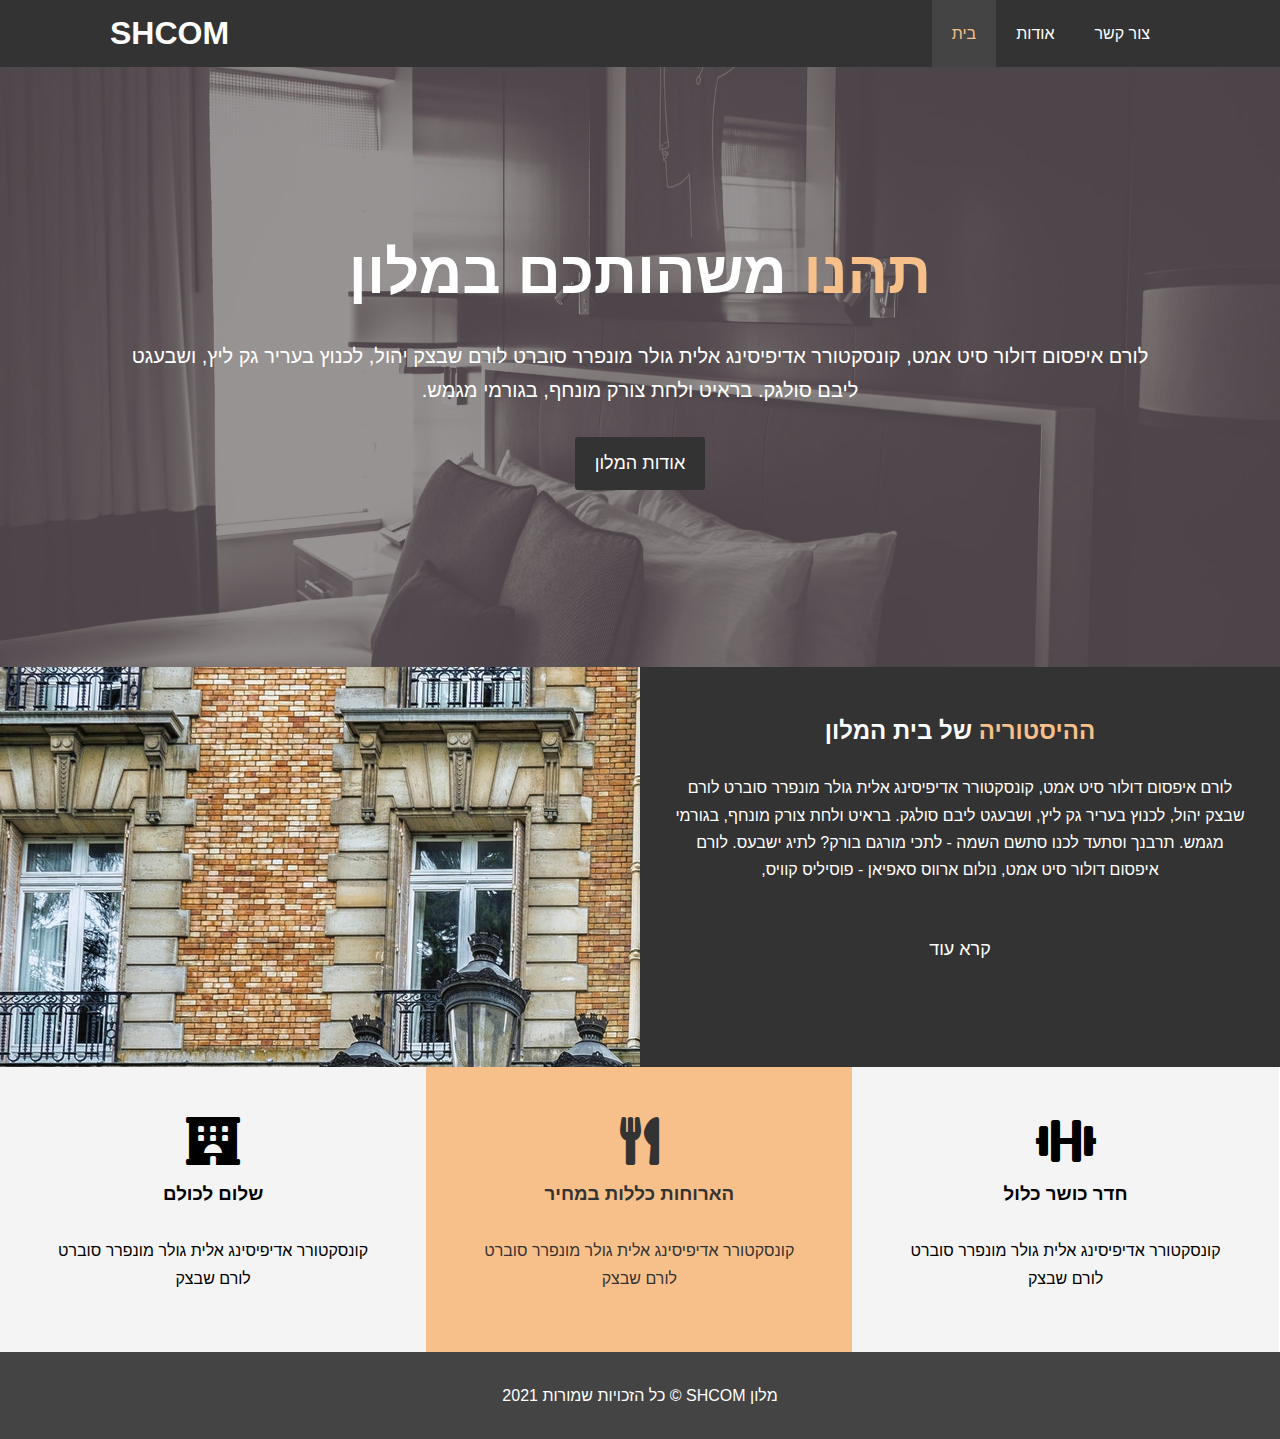
==== index.html @ eb7f4466 "first commit" ====
<!DOCTYPE html>
<html lang="he" dir="rtl">
  <head>
    <meta charset="UTF-8" />
    <meta http-equiv="X-UA-Compatible" content="IE=edge" />
    <meta name="viewport" content="width=device-width, initial-scale=1.0" />
    <meta
      name="description"
      content=" ברוכים הבאים לבית מלון יוקרתי ומפנק בצפון הארץ"
    />
    <meta
      name="keywords"
      content="יוקרתי,בית מלון, ראש הנקרה, צפון, חמישה כוכבים"
    />
    <link rel="stylesheet" href="./css/style.css" />
    <link
      rel="stylesheet"
      href="https://cdnjs.cloudflare.com/ajax/libs/font-awesome/5.6.1/css/all.min.css"
    />
    <title>ברוכים הבאים | מלון SHCOM</title>
  </head>
  <body>
    <header>
      <nav id="navbar">
        <div class="container">
          <h1 class="logo"><a href="index.html">SHCOM</a></h1>
          <ul>
            <li><a class="current" href="index.html">בית</a></li>
            <li><a href="about.html">אודות</a></li>
            <li><a href="contact.html">צור קשר</a></li>
          </ul>
        </div>
      </nav>
      <div id="showcase">
        <div class="container">
          <div class="showcase-content">
            <h1><span class="text-primary">תהנו</span> משהותכם במלון</h1>
            <p class="lead">
              לורם איפסום דולור סיט אמט, קונסקטורר אדיפיסינג אלית גולר מונפרר
              סוברט לורם שבצק יהול, לכנוץ בעריר גק ליץ, ושבעגט ליבם סולגק. בראיט
              ולחת צורק מונחף, בגורמי מגמש.
            </p>
            <a class="btn" href="about.html">אודות המלון</a>
          </div>
        </div>
      </div>
    </header>
    <section id="home-info" class="bg-dark">
      <div class="info-img"></div>
      <div class="info-content">
        <h2>
          <span class="text-primary">ההיסטוריה</span>
          של בית המלון
        </h2>
        <p>
          לורם איפסום דולור סיט אמט, קונסקטורר אדיפיסינג אלית גולר מונפרר סוברט
          לורם שבצק יהול, לכנוץ בעריר גק ליץ, ושבעגט ליבם סולגק. בראיט ולחת צורק
          מונחף, בגורמי מגמש. תרבנך וסתעד לכנו סתשם השמה - לתכי מורגם בורק? לתיג
          ישבעס. לורם איפסום דולור סיט אמט, נולום ארווס סאפיאן - פוסיליס קוויס,
        </p>
        <a href="about.html" class="btn">קרא עוד</a>
      </div>
    </section>

    <section id="features">
      <div class="box bg-light">
        <i class="fas fa-hotel fa-3x"></i>
        <h3>שלום לכולם</h3>
        <p>קונסקטורר אדיפיסינג אלית גולר מונפרר סוברט לורם שבצק</p>
      </div>
      <div class="box bg-primary">
        <i class="fas fa-utensils fa-3x"></i>
        <h3>הארוחות כללות במחיר</h3>
        <p>קונסקטורר אדיפיסינג אלית גולר מונפרר סוברט לורם שבצק</p>
      </div>
      <div class="box bg-light">
        <i class="fas fa-dumbbell fa-3x"></i>
        <h3>חדר כושר כלול</h3>
        <p>קונסקטורר אדיפיסינג אלית גולר מונפרר סוברט לורם שבצק</p>
      </div>
    </section>
    <div class="clr"></div>
    <footer id="main-footer">
      <p>מלון SHCOM © כל הזכויות שמורות 2021</p>
    </footer>
  </body>
</html>
---- css/style.css ----
/* Reset */
* {
  margin: 0;
  padding: 0;
  box-sizing: border-box;
}

/* Main Styling: Core elements: body links  heading paragraphs */

html,
body {
  font-family: 'Arimo', sans-serif;
  line-height: 1.7em;
}

a {
  color: #333;
  text-decoration: none;
}

h1,
h2,
h3 {
  font-family: 'Secular One', sans-serif;
  padding-bottom: 20px;
}

p {
  margin: 10px 0;
}

/* Utility  classes */
.container {
  margin: auto;
  max-width: 1100px;
  overflow: auto;
  padding: 0 20px;
}

.text-primary {
  color: #f7c08a;
}

.lead {
  font-size: 20px;
}

.btn {
  display: inline-block;
  font-size: 18px;
  color: #fff;
  background: #333;
  padding: 13px 20px;
  border: none;
  border-radius: 3px;
  cursor: pointer;
}

.btn-light {
  background-color: #f4f4f4;
  color: #333;
}

.bg-dark {
  background-color: #333;
  color: #fff;
}

.bg-light {
  background-color: #f4f4f4;
}

.bg-primary {
  background: #f7c08a;
  color: #333;
}

.btn:hover {
  background-color: #f7c08a;
  color: #333;
}

.clr {
  clear: both;
}

.l-heading {
  font-size: 30px;
}

/* padding */
.py-1 {
  padding: 10px 0;
}
.py-2 {
  padding: 20px 0;
}
.py-3 {
  padding: 30px 0;
}

/* Navbar */
#navbar {
  background-color: #333;
  color: #fff;
  overflow: auto; /* so that the background shows no matter what... */
}

#navbar a {
  color: #fff;
}

#navbar h1 {
  float: left;
  padding-top: 20px;
}

#navbar ul {
  float: right;
  list-style: none;
}

#navbar ul li {
  float: left;
}

#navbar ul li a {
  display: block;
  padding: 20px;
  text-align: center;
}

#navbar ul li a:hover,
#navbar ul li a.current {
  background-color: #444;
  color: #f7c08a;
}

/* Showcase */

#showcase {
  background: url('../img/showcase.jpg') no-repeat center center/cover;
  height: 600px;
}

#showcase .showcase-content {
  color: #fff;
  text-align: center;
  padding-top: 170px;
}

#showcase .showcase-content h1 {
  font-size: 60px;
  line-height: 1.2em;
}
#showcase .showcase-content p {
  padding-bottom: 20px;
  line-height: 1.7em;
}

/* Home Info */
#home-info {
  height: 400px;
}
#home-info .info-img {
  float: left;
  width: 50%;
  background: url('/img/photo-1.jpg') no-repeat;
  min-height: 100%;
}

#home-info .info-content {
  float: right;
  width: 50%;
  height: 100%;
  text-align: center;
  padding: 50px 30px;
  overflow: hidden;
}

#home-info .info-content p {
  padding-bottom: 30px;
}

/* Features */

.box {
  float: left;
  width: 33.3%;
  padding: 50px;
  text-align: center;
}
.box i {
  margin-bottom: 15px;
}

/* About Info page */

#about-info .info-right {
  float: right;
  width: 50%;
  min-height: 100%;
}

#about-info .info-left img {
  width: 70%;
  display: block;
  margin: auto;
  border-radius: 50%;
}
#about-info .info-left {
  float: left;
  width: 50%;
  min-height: 100%;
}

/* Testimonials */

#tesimonials {
  height: 600px;
  background: url('../img/test-bg.jpg') no-repeat center center/cover;
  padding-top: 100px;
}

#tesimonials h2 {
  color: #fff;
  text-align: center;
  padding-bottom: 40px;
}

#tesimonials .testimonial {
  padding: 20px;
  margin-bottom: 40px;
  border-radius: 5px;
  opacity: 0.9;
}

#tesimonials .testimonial img {
  width: 100px;
  float: right;
  margin-left: 20px;
  border-radius: 50%;
}

/* Cntact Form */

#contact-form .form-group {
  margin-bottom: 20px;
}

#contact-form label {
  display: block;
  margin-bottom: 2px;
}

#contact-form input,
#contact-form textarea {
  width: 100%;
  padding: 10px;
  border: 1px #ddd solid;
}

#contact-form textarea {
  height: 200px;
}

#contact-form input:focus,
#contact-form textarea:focus {
  outline: none;
  border-color: #f7c08a;
  border-width: 2px;
}

/* Footer */
#main-footer {
  text-align: center;
  background-color: #444;
  color: #fff;
  padding: 20px;
}
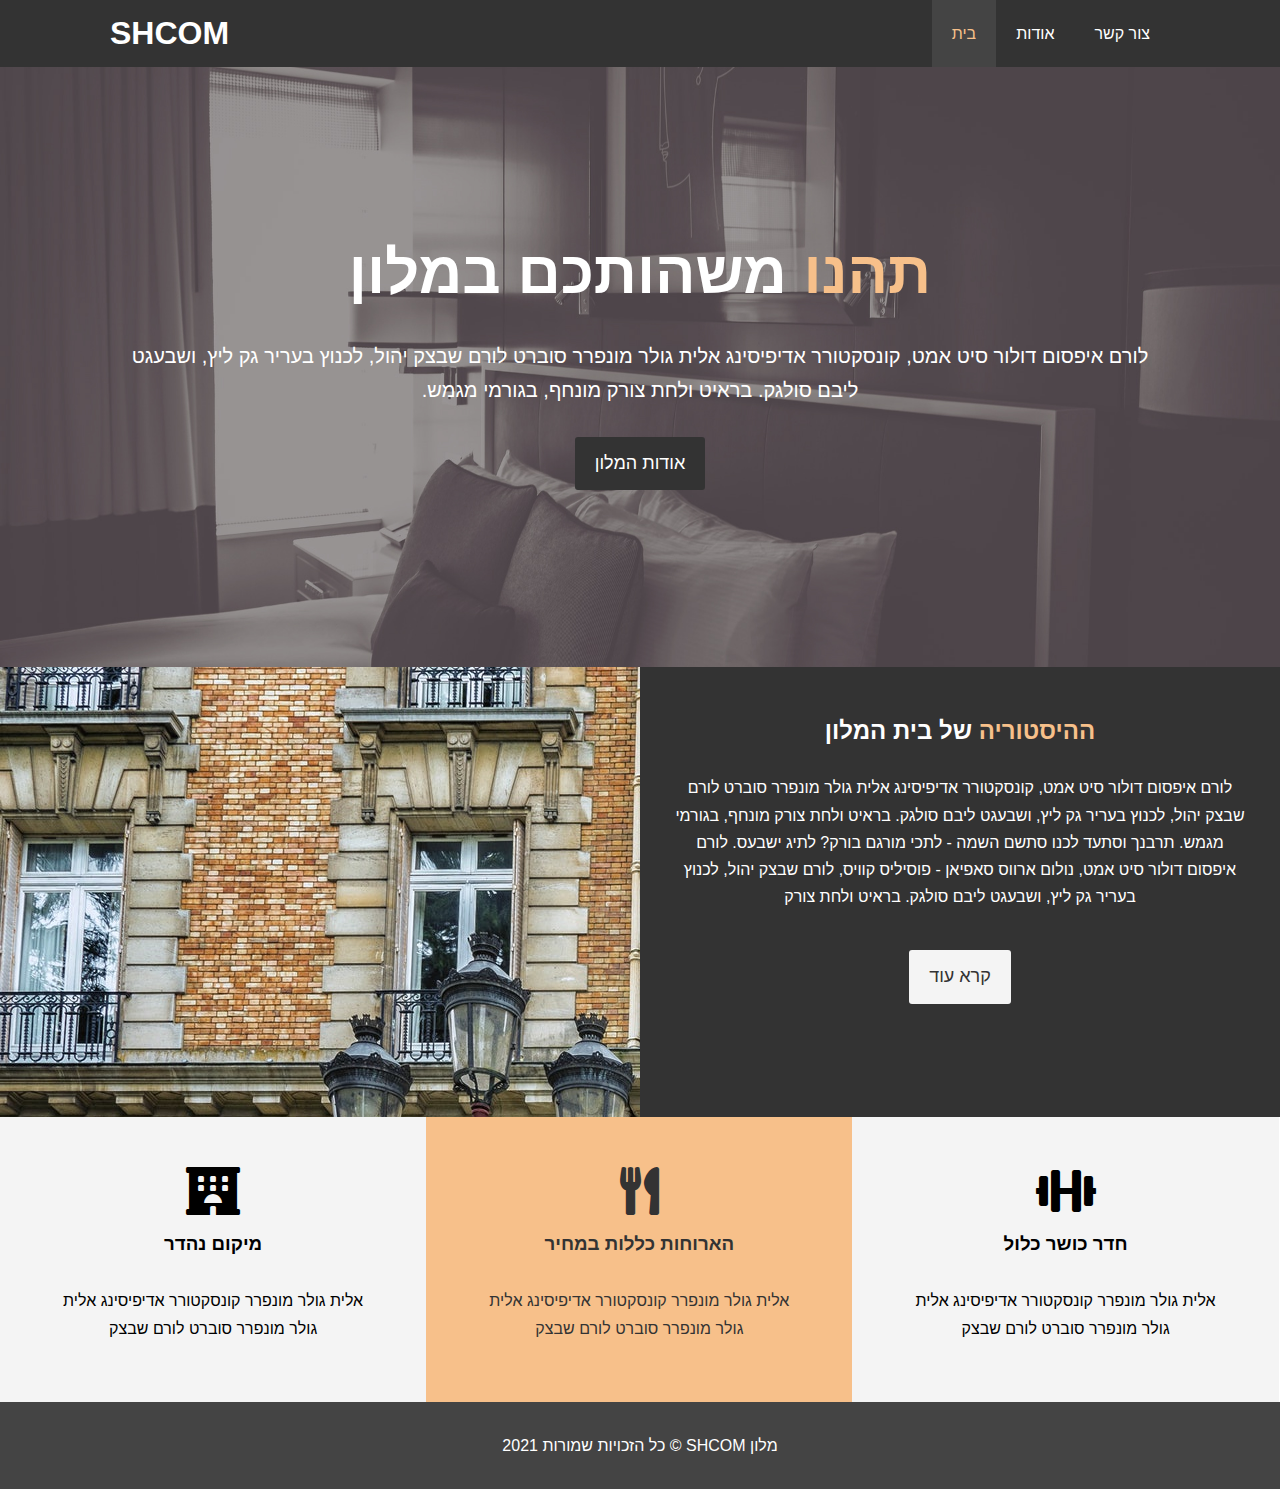
==== commit af308172: "adding media's" ====
--- a/index.html
+++ b/index.html
@@ -13,6 +13,11 @@
       content="יוקרתי,בית מלון, ראש הנקרה, צפון, חמישה כוכבים"
     />
     <link rel="stylesheet" href="./css/style.css" />
+    <link
+      rel="stylesheet"
+      media="screen and (max-width:768px) "
+      href="./css/mobile.css"
+    />
     <link
       rel="stylesheet"
       href="https://cdnjs.cloudflare.com/ajax/libs/font-awesome/5.6.1/css/all.min.css"
@@ -57,26 +62,33 @@
           לורם שבצק יהול, לכנוץ בעריר גק ליץ, ושבעגט ליבם סולגק. בראיט ולחת צורק
           מונחף, בגורמי מגמש. תרבנך וסתעד לכנו סתשם השמה - לתכי מורגם בורק? לתיג
           ישבעס. לורם איפסום דולור סיט אמט, נולום ארווס סאפיאן - פוסיליס קוויס,
+          לורם שבצק יהול, לכנוץ בעריר גק ליץ, ושבעגט ליבם סולגק. בראיט ולחת צורק
         </p>
-        <a href="about.html" class="btn">קרא עוד</a>
+        <a href="about.html" class="btn btn-light">קרא עוד</a>
       </div>
     </section>
 
     <section id="features">
       <div class="box bg-light">
         <i class="fas fa-hotel fa-3x"></i>
-        <h3>שלום לכולם</h3>
-        <p>קונסקטורר אדיפיסינג אלית גולר מונפרר סוברט לורם שבצק</p>
+        <h3>מיקום נהדר</h3>
+        <p>
+          אלית גולר מונפרר קונסקטורר אדיפיסינג אלית גולר מונפרר סוברט לורם שבצק
+        </p>
       </div>
       <div class="box bg-primary">
         <i class="fas fa-utensils fa-3x"></i>
         <h3>הארוחות כללות במחיר</h3>
-        <p>קונסקטורר אדיפיסינג אלית גולר מונפרר סוברט לורם שבצק</p>
+        <p>
+          אלית גולר מונפרר קונסקטורר אדיפיסינג אלית גולר מונפרר סוברט לורם שבצק
+        </p>
       </div>
       <div class="box bg-light">
         <i class="fas fa-dumbbell fa-3x"></i>
         <h3>חדר כושר כלול</h3>
-        <p>קונסקטורר אדיפיסינג אלית גולר מונפרר סוברט לורם שבצק</p>
+        <p>
+          אלית גולר מונפרר קונסקטורר אדיפיסינג אלית גולר מונפרר סוברט לורם שבצק
+        </p>
       </div>
     </section>
     <div class="clr"></div>
--- a/css/style.css
+++ b/css/style.css
@@ -85,7 +85,8 @@
 }
 
 .l-heading {
-  font-size: 30px;
+  font-size: 40px;
+  line-height: 1.2;
 }
 
 /* padding */
@@ -110,7 +111,7 @@
   color: #fff;
 }
 
-#navbar h1 {
+#navbar .logo {
   float: left;
   padding-top: 20px;
 }
@@ -160,7 +161,7 @@
 
 /* Home Info */
 #home-info {
-  height: 400px;
+  height: 450px;
 }
 #home-info .info-img {
   float: left;
@@ -217,7 +218,7 @@
 /* Testimonials */
 
 #tesimonials {
-  height: 600px;
+  height: 100%;
   background: url('../img/test-bg.jpg') no-repeat center center/cover;
   padding-top: 100px;
 }
@@ -242,7 +243,7 @@
   border-radius: 50%;
 }
 
-/* Cntact Form */
+/* Contact Form */
 
 #contact-form .form-group {
   margin-bottom: 20px;
--- a/css/mobile.css
+++ b/css/mobile.css
@@ -0,0 +1,66 @@
+/* NavBar */
+#navbar .logo {
+  float: none;
+  text-align: center;
+}
+
+#navbar ul,
+#navbar ul li {
+  float: none;
+}
+
+#navbar ul li a {
+  padding: 5px;
+  border-bottom: #444 dotted 1px;
+}
+
+/* Showcase */
+
+#showcase {
+  height: 100%;
+}
+
+#showcase .showcase-content {
+  padding-top: 50px;
+  padding-bottom: 30px;
+}
+
+/* Home Info */
+
+#home-info .info-img {
+  display: none;
+}
+
+#home-info .info-content {
+  width: 100%;
+  float: none;
+}
+
+/* Boxes */
+
+.box {
+  float: none;
+  width: 100%;
+}
+
+/* About */
+
+#about-info .info-right,
+#about-info .info-left {
+  float: none;
+  width: 100%;
+}
+
+#about-info .info-left {
+  margin-top: 30px;
+}
+
+.l-heading {
+  text-align: center;
+}
+
+/* Contact */
+
+#contact-info .box {
+  border-bottom: #666 dotted 1px;
+}
